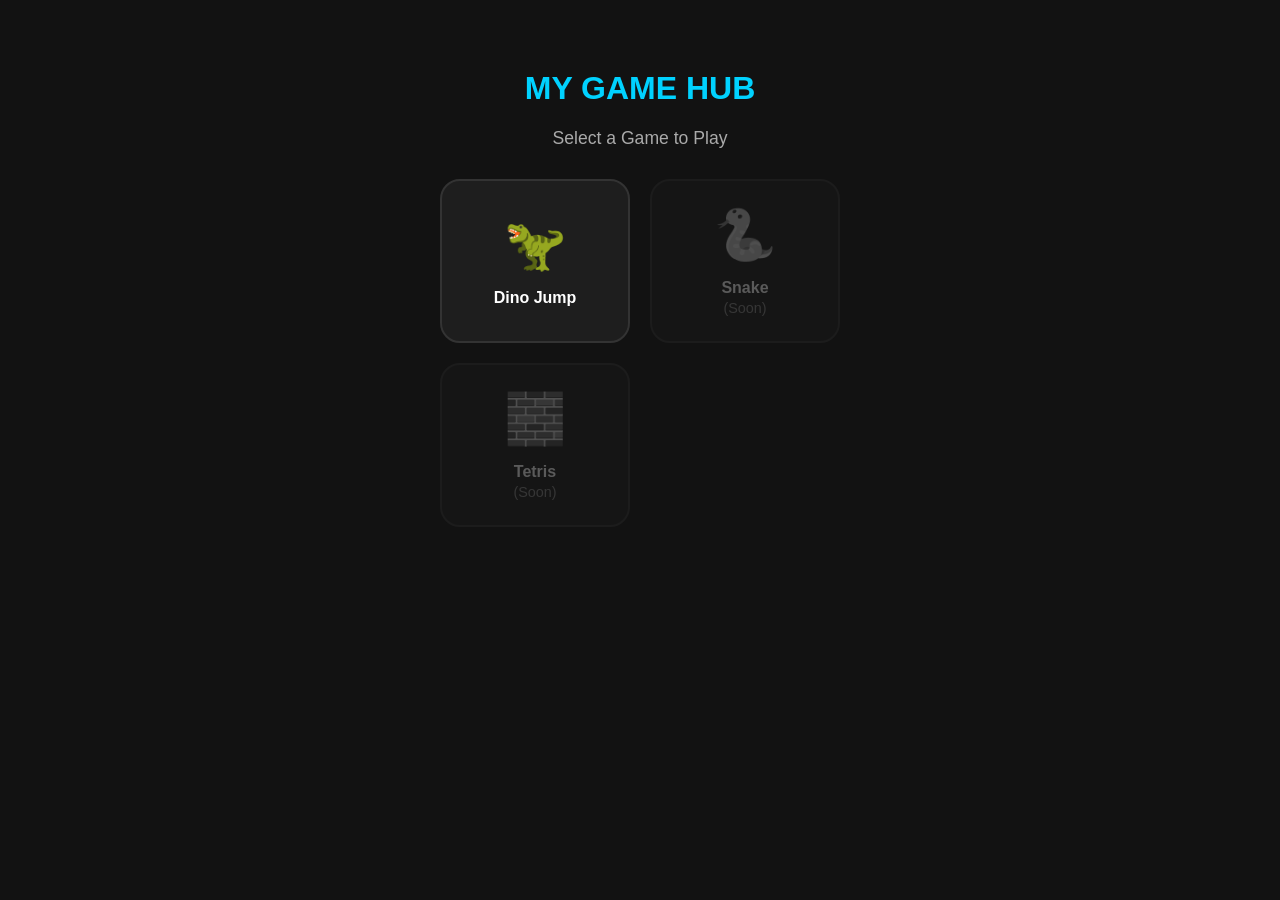
==== index.html @ 05889e08 "Create index.html" ====
<!DOCTYPE html>
<html lang="en">
<head>
    <meta charset="UTF-8">
    <meta name="viewport" content="width=device-width, initial-scale=1.0">
    <title>Game Hub</title>
    <style>
        body {
            font-family: sans-serif;
            background: #121212; /* Dark background */
            color: white;
            text-align: center;
            margin: 0;
            padding: 20px;
        }
        h1 { 
            color: #00d2ff; 
            margin-top: 50px; 
            font-size: 2rem;
            text-transform: uppercase;
        }
        p {
            color: #aaa;
            font-size: 1.1rem;
            margin-bottom: 30px;
        }
        .grid {
            display: grid;
            grid-template-columns: repeat(2, 1fr); /* 2 columns like screenshot */
            gap: 20px;
            max-width: 400px;
            margin: 0 auto;
        }
        .card {
            background: #1e1e1e;
            padding: 25px;
            border-radius: 20px;
            text-decoration: none;
            color: white;
            border: 2px solid #333;
            transition: 0.3s ease-out;
            display: flex;
            flex-direction: column;
            align-items: center;
            justify-content: center;
        }
        .card:active { transform: scale(0.95); background: #333; }
        
        .icon { font-size: 50px; margin-bottom: 15px; }
        .title { font-weight: bold; font-size: 1rem; }
        
        .locked { opacity: 0.3; filter: grayscale(1); cursor: not-allowed; }
        .soon { color: #888; font-size: 0.9rem; margin-top: 3px;}
    </style>
</head>
<body>

    <h1>MY GAME HUB</h1>
    <p>Select a Game to Play</p>

    <div class="grid">
        <a href="dino.html" class="card">
            <div class="icon">🦖</div>
            <div class="title">Dino Jump</div>
        </a>

        <div class="card locked">
            <div class="icon">🐍</div>
            <div class="title">Snake</div>
            <div class="soon">(Soon)</div>
        </div>

        <div class="card locked">
            <div class="icon">🧱</div>
            <div class="title">Tetris</div>
            <div class="soon">(Soon)</div>
        </div>
    </div>

</body>
</html>
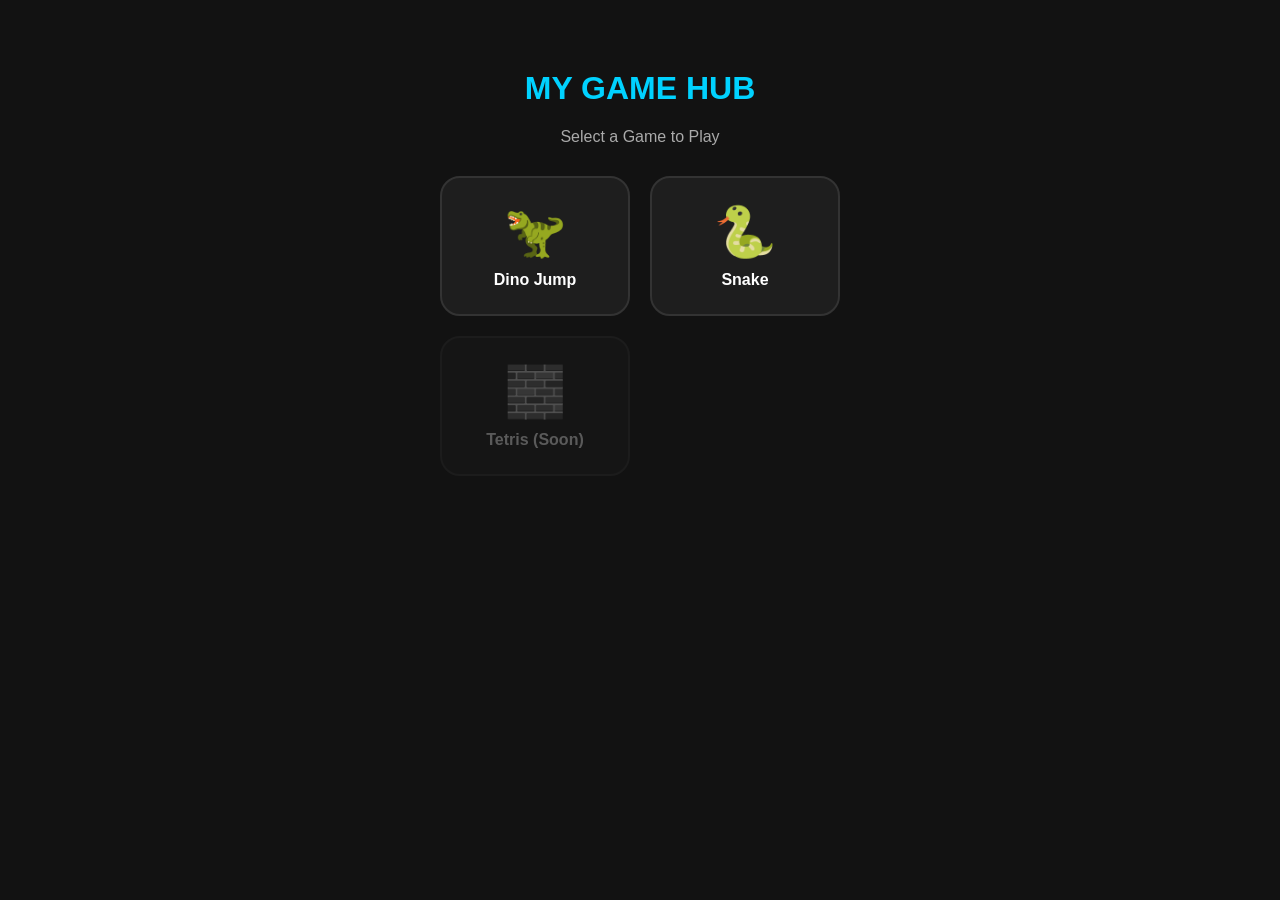
==== commit 8eddcd63: "Update index.html" ====
--- a/index.html
+++ b/index.html
@@ -5,77 +5,36 @@
     <meta name="viewport" content="width=device-width, initial-scale=1.0">
     <title>Game Hub</title>
     <style>
-        body {
-            font-family: sans-serif;
-            background: #121212; /* Dark background */
-            color: white;
-            text-align: center;
-            margin: 0;
-            padding: 20px;
-        }
-        h1 { 
-            color: #00d2ff; 
-            margin-top: 50px; 
-            font-size: 2rem;
-            text-transform: uppercase;
-        }
-        p {
-            color: #aaa;
-            font-size: 1.1rem;
-            margin-bottom: 30px;
-        }
-        .grid {
-            display: grid;
-            grid-template-columns: repeat(2, 1fr); /* 2 columns like screenshot */
-            gap: 20px;
-            max-width: 400px;
-            margin: 0 auto;
-        }
-        .card {
-            background: #1e1e1e;
-            padding: 25px;
-            border-radius: 20px;
-            text-decoration: none;
-            color: white;
-            border: 2px solid #333;
-            transition: 0.3s ease-out;
-            display: flex;
-            flex-direction: column;
-            align-items: center;
-            justify-content: center;
-        }
+        body { font-family: sans-serif; background: #121212; color: white; text-align: center; margin: 0; padding: 20px; }
+        h1 { color: #00d2ff; margin-top: 50px; text-transform: uppercase; }
+        p { color: #aaa; margin-bottom: 30px; }
+        .grid { display: grid; grid-template-columns: repeat(2, 1fr); gap: 20px; max-width: 400px; margin: 0 auto; }
+        .card { background: #1e1e1e; padding: 25px; border-radius: 20px; text-decoration: none; color: white; border: 2px solid #333; transition: 0.3s; display: flex; flex-direction: column; align-items: center; }
         .card:active { transform: scale(0.95); background: #333; }
-        
-        .icon { font-size: 50px; margin-bottom: 15px; }
-        .title { font-weight: bold; font-size: 1rem; }
-        
+        .icon { font-size: 50px; margin-bottom: 10px; }
+        .title { font-weight: bold; }
         .locked { opacity: 0.3; filter: grayscale(1); cursor: not-allowed; }
-        .soon { color: #888; font-size: 0.9rem; margin-top: 3px;}
+        .soon { color: #888; font-size: 0.8rem; }
     </style>
 </head>
 <body>
-
     <h1>MY GAME HUB</h1>
     <p>Select a Game to Play</p>
-
     <div class="grid">
         <a href="dino.html" class="card">
             <div class="icon">🦖</div>
             <div class="title">Dino Jump</div>
         </a>
 
-        <div class="card locked">
+        <a href="snake.html" class="card">
             <div class="icon">🐍</div>
             <div class="title">Snake</div>
-            <div class="soon">(Soon)</div>
-        </div>
+        </a>
 
         <div class="card locked">
             <div class="icon">🧱</div>
-            <div class="title">Tetris</div>
-            <div class="soon">(Soon)</div>
+            <div class="title">Tetris (Soon)</div>
         </div>
     </div>
-
 </body>
 </html>
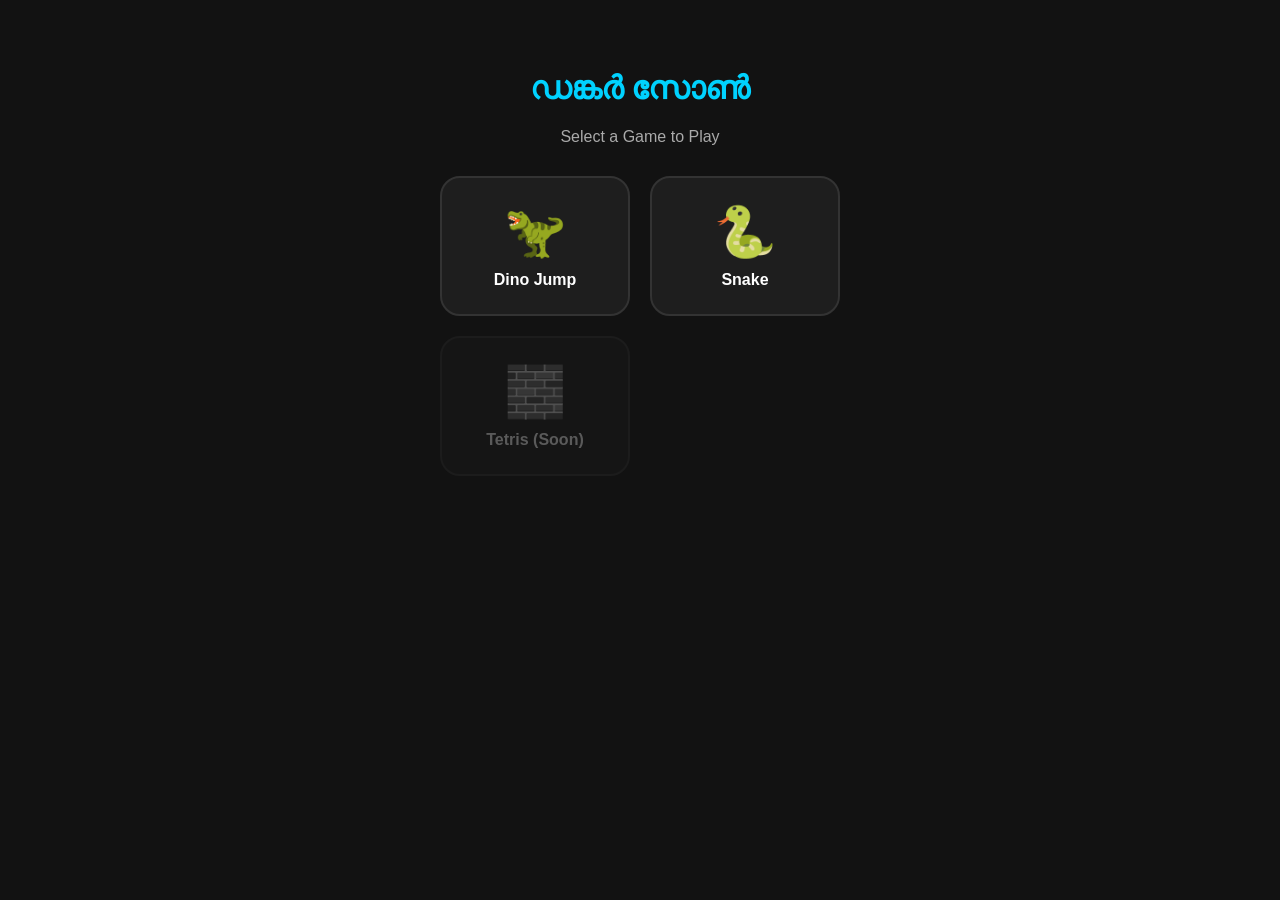
==== commit 5efad027: "Update index.html" ====
--- a/index.html
+++ b/index.html
@@ -18,7 +18,7 @@
     </style>
 </head>
 <body>
-    <h1>MY GAME HUB</h1>
+    <h1>ഡങ്കർ സോൺ</h1>
     <p>Select a Game to Play</p>
     <div class="grid">
         <a href="dino.html" class="card">
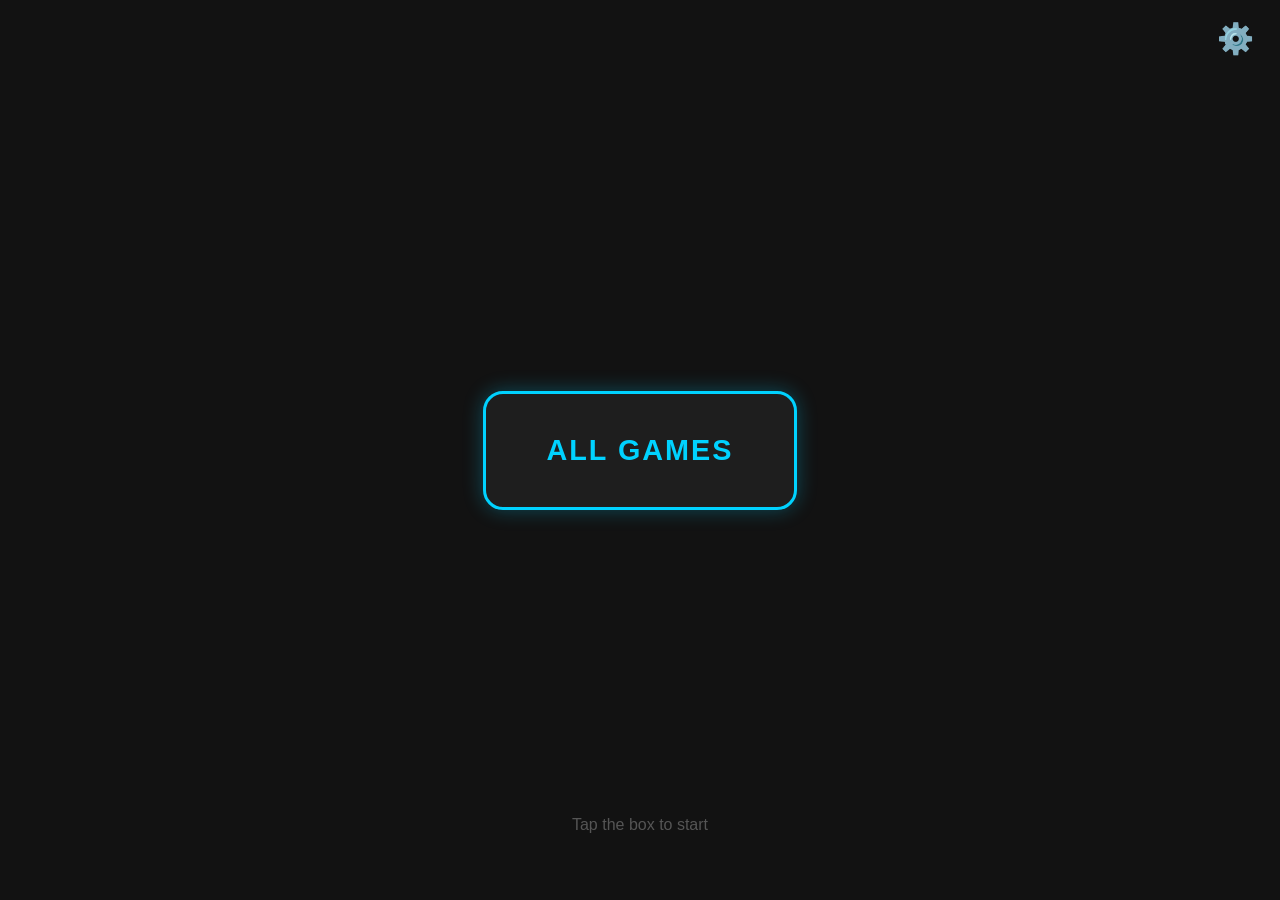
==== commit ea41136c: "Update index.html" ====
--- a/index.html
+++ b/index.html
@@ -3,38 +3,105 @@
 <head>
     <meta charset="UTF-8">
     <meta name="viewport" content="width=device-width, initial-scale=1.0">
-    <title>Game Hub</title>
+    <title>Game Hub - Welcome</title>
     <style>
-        body { font-family: sans-serif; background: #121212; color: white; text-align: center; margin: 0; padding: 20px; }
-        h1 { color: #00d2ff; margin-top: 50px; text-transform: uppercase; }
-        p { color: #aaa; margin-bottom: 30px; }
-        .grid { display: grid; grid-template-columns: repeat(2, 1fr); gap: 20px; max-width: 400px; margin: 0 auto; }
-        .card { background: #1e1e1e; padding: 25px; border-radius: 20px; text-decoration: none; color: white; border: 2px solid #333; transition: 0.3s; display: flex; flex-direction: column; align-items: center; }
-        .card:active { transform: scale(0.95); background: #333; }
-        .icon { font-size: 50px; margin-bottom: 10px; }
-        .title { font-weight: bold; }
-        .locked { opacity: 0.3; filter: grayscale(1); cursor: not-allowed; }
-        .soon { color: #888; font-size: 0.8rem; }
+        body {
+            margin: 0; padding: 0;
+            background: #121212;
+            display: flex;
+            align-items: center;
+            justify-content: center;
+            height: 100vh;
+            font-family: sans-serif;
+            overflow: hidden;
+        }
+        .welcome-box {
+            padding: 40px 60px;
+            background: #1e1e1e;
+            border: 3px solid #00d2ff;
+            border-radius: 20px;
+            text-decoration: none;
+            box-shadow: 0 0 20px rgba(0, 210, 255, 0.3);
+            transition: 0.3s;
+            text-align: center;
+        }
+        .welcome-box:active { transform: scale(0.9); }
+        .welcome-box h2 {
+            margin: 0;
+            color: #00d2ff;
+            font-size: 1.8rem;
+            text-transform: uppercase;
+            letter-spacing: 2px;
+        }
+        .footer-text { color: #555; margin-top: 15px; position: absolute; bottom: 50px; }
+
+        /* Settings Style */
+        .settings-btn {
+            position: absolute; top: 20px; right: 20px;
+            background: none; border: none; cursor: pointer; font-size: 30px;
+            z-index: 100;
+        }
+        #settingsMenu {
+            display: none; position: fixed; top: 0; left: 0; width: 100%; height: 100%;
+            background: rgba(0,0,0,0.9); z-index: 1000;
+            align-items: center; justify-content: center; color: white;
+        }
+        .menu-content {
+            background: #222; padding: 30px; border-radius: 20px;
+            border: 2px solid #00d2ff; text-align: center; width: 250px;
+        }
+        .toggle-btn {
+            background: #00d2ff; border: none; padding: 8px 15px;
+            border-radius: 5px; font-weight: bold; cursor: pointer; min-width: 60px;
+        }
+        .close-btn {
+            background: none; border: 1px solid white; color: white; 
+            padding: 5px 15px; border-radius: 5px; cursor: pointer; margin-top: 15px;
+        }
     </style>
 </head>
 <body>
-    <h1>ഡങ്കർ സോൺ</h1>
-    <p>Select a Game to Play</p>
-    <div class="grid">
-        <a href="dino.html" class="card">
-            <div class="icon">🦖</div>
-            <div class="title">Dino Jump</div>
-        </a>
 
-        <a href="snake.html" class="card">
-            <div class="icon">🐍</div>
-            <div class="title">Snake</div>
-        </a>
+    <button class="settings-btn" onclick="openSettings()">⚙️</button>
 
-        <div class="card locked">
-            <div class="icon">🧱</div>
-            <div class="title">Tetris (Soon)</div>
+    <a href="home.html" class="welcome-box">
+        <h2>ALL GAMES</h2>
+    </a>
+
+    <p class="footer-text">Tap the box to start</p>
+
+    <div id="settingsMenu">
+        <div class="menu-content">
+            <h2 style="color:#00d2ff">SETTINGS</h2>
+            <div style="margin: 20px 0; display: flex; justify-content: space-between; align-items: center;">
+                <span>Music & Sound</span>
+                <button id="musicToggle" class="toggle-btn" onclick="toggleMusic()">OFF</button>
+            </div>
+            <button class="close-btn" onclick="closeSettings()">CLOSE</button>
         </div>
     </div>
+
+    <script>
+        const settingsMenu = document.getElementById('settingsMenu');
+        const musicToggle = document.getElementById('musicToggle');
+        let musicOn = false;
+
+        function openSettings() {
+            settingsMenu.style.display = 'flex';
+        }
+
+        function closeSettings() {
+            settingsMenu.style.display = 'none';
+        }
+        
+        function toggleMusic() {
+            musicOn = !musicOn;
+            musicToggle.innerText = musicOn ? "ON" : "OFF";
+            musicToggle.style.background = musicOn ? "#4CAF50" : "#00d2ff";
+            
+            // Logic to play/pause music will go here once we add audio files
+        }
+    </script>
+
 </body>
 </html>
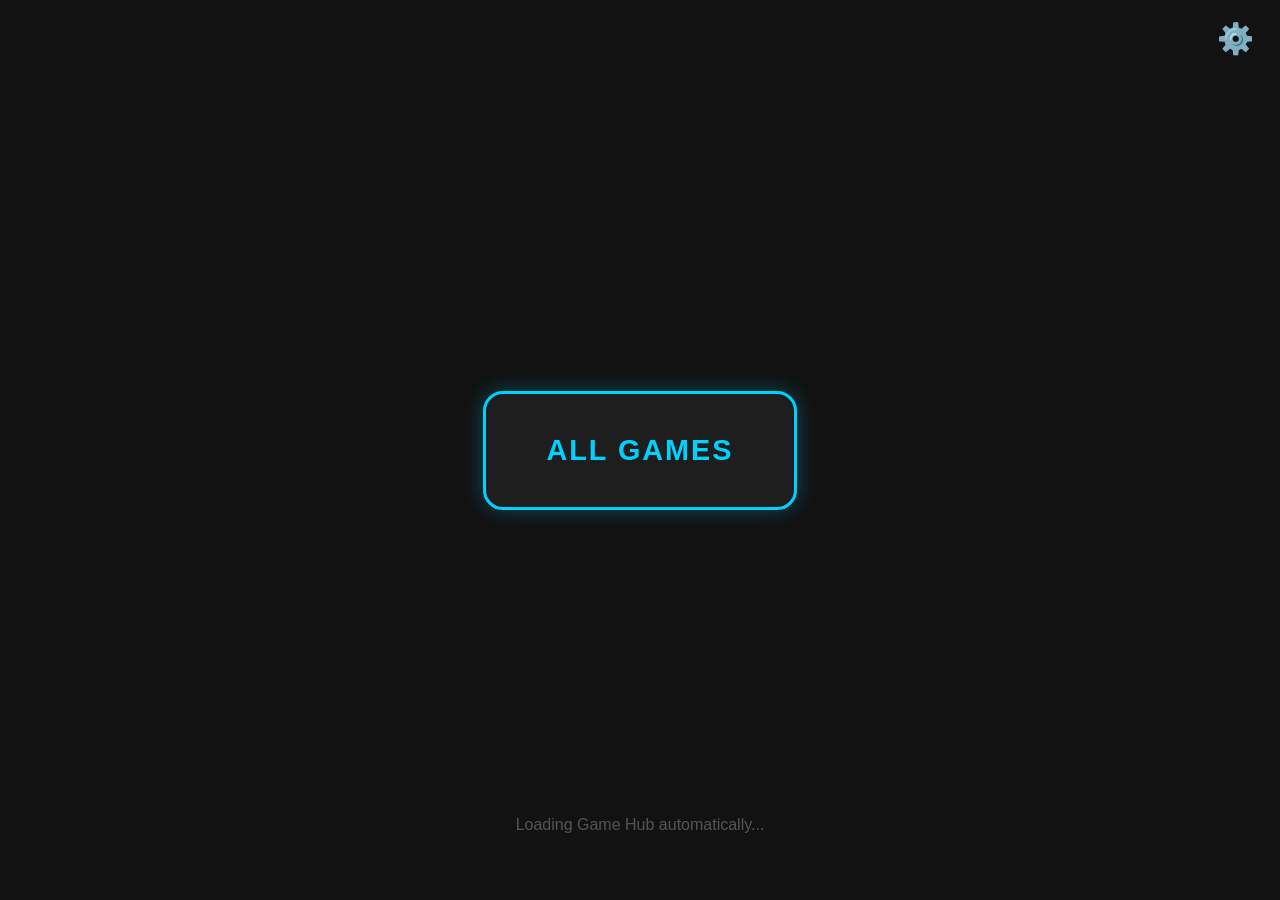
==== commit bedbd9f1: "Update index.html" ====
--- a/index.html
+++ b/index.html
@@ -24,6 +24,7 @@
             box-shadow: 0 0 20px rgba(0, 210, 255, 0.3);
             transition: 0.3s;
             text-align: center;
+            cursor: pointer;
         }
         .welcome-box:active { transform: scale(0.9); }
         .welcome-box h2 {
@@ -35,7 +36,6 @@
         }
         .footer-text { color: #555; margin-top: 15px; position: absolute; bottom: 50px; }
 
-        /* Settings Style */
         .settings-btn {
             position: absolute; top: 20px; right: 20px;
             background: none; border: none; cursor: pointer; font-size: 30px;
@@ -51,31 +51,42 @@
             border: 2px solid #00d2ff; text-align: center; width: 250px;
         }
         .toggle-btn {
-            background: #00d2ff; border: none; padding: 8px 15px;
-            border-radius: 5px; font-weight: bold; cursor: pointer; min-width: 60px;
+            background: #4CAF50; border: none; padding: 10px 20px;
+            border-radius: 5px; font-weight: bold; cursor: pointer; min-width: 80px;
+            color: white;
         }
         .close-btn {
             background: none; border: 1px solid white; color: white; 
-            padding: 5px 15px; border-radius: 5px; cursor: pointer; margin-top: 15px;
+            padding: 8px 20px; border-radius: 5px; cursor: pointer; margin-top: 20px;
         }
     </style>
+    <link rel="manifest" href="manifest.json">
+    <script>
+      if ('serviceWorker' in navigator) {
+        window.addEventListener('load', () => {
+          navigator.serviceWorker.register('./sw.js')
+            .then(reg => console.log('Service Worker Registered'))
+            .catch(err => console.log('Service Worker Failed', err));
+        });
+      }
+    </script>
 </head>
 <body>
 
     <button class="settings-btn" onclick="openSettings()">⚙️</button>
 
-    <a href="home.html" class="welcome-box">
+    <div class="welcome-box" onclick="startExperience()">
         <h2>ALL GAMES</h2>
-    </a>
+    </div>
 
-    <p class="footer-text">Tap the box to start</p>
+    <p class="footer-text">Loading Game Hub automatically...</p>
 
     <div id="settingsMenu">
         <div class="menu-content">
             <h2 style="color:#00d2ff">SETTINGS</h2>
-            <div style="margin: 20px 0; display: flex; justify-content: space-between; align-items: center;">
+            <div style="margin: 30px 0; display: flex; justify-content: space-between; align-items: center;">
                 <span>Music & Sound</span>
-                <button id="musicToggle" class="toggle-btn" onclick="toggleMusic()">OFF</button>
+                <button id="musicToggle" class="toggle-btn" onclick="toggleMusic()">ON</button>
             </div>
             <button class="close-btn" onclick="closeSettings()">CLOSE</button>
         </div>
@@ -84,22 +95,42 @@
     <script>
         const settingsMenu = document.getElementById('settingsMenu');
         const musicToggle = document.getElementById('musicToggle');
-        let musicOn = false;
+        
+        const bgMusic = new Audio('bgm.mp3');
+        bgMusic.loop = true;
+        let musicEnabled = true;
 
-        function openSettings() {
-            settingsMenu.style.display = 'flex';
+        if(localStorage.getItem('musicPref') === 'off') {
+            musicEnabled = false;
+            musicToggle.innerText = "OFF";
+            musicToggle.style.background = "#00d2ff";
         }
 
-        function closeSettings() {
-            settingsMenu.style.display = 'none';
+        // Automatic redirect after 3 seconds
+        setTimeout(function() {
+            startExperience();
+        }, 3000);
+
+        function startExperience() {
+            if (musicEnabled) {
+                bgMusic.play().then(() => {
+                    window.location.href = "home.html";
+                }).catch(e => {
+                    window.location.href = "home.html";
+                });
+            } else {
+                window.location.href = "home.html";
+            }
         }
+
+        function openSettings() { settingsMenu.style.display = 'flex'; }
+        function closeSettings() { settingsMenu.style.display = 'none'; }
         
         function toggleMusic() {
-            musicOn = !musicOn;
-            musicToggle.innerText = musicOn ? "ON" : "OFF";
-            musicToggle.style.background = musicOn ? "#4CAF50" : "#00d2ff";
-            
-            // Logic to play/pause music will go here once we add audio files
+            musicEnabled = !musicEnabled;
+            musicToggle.innerText = musicEnabled ? "ON" : "OFF";
+            musicToggle.style.background = musicEnabled ? "#4CAF50" : "#00d2ff";
+            localStorage.setItem('musicPref', musicEnabled ? 'on' : 'off');
         }
     </script>
 
